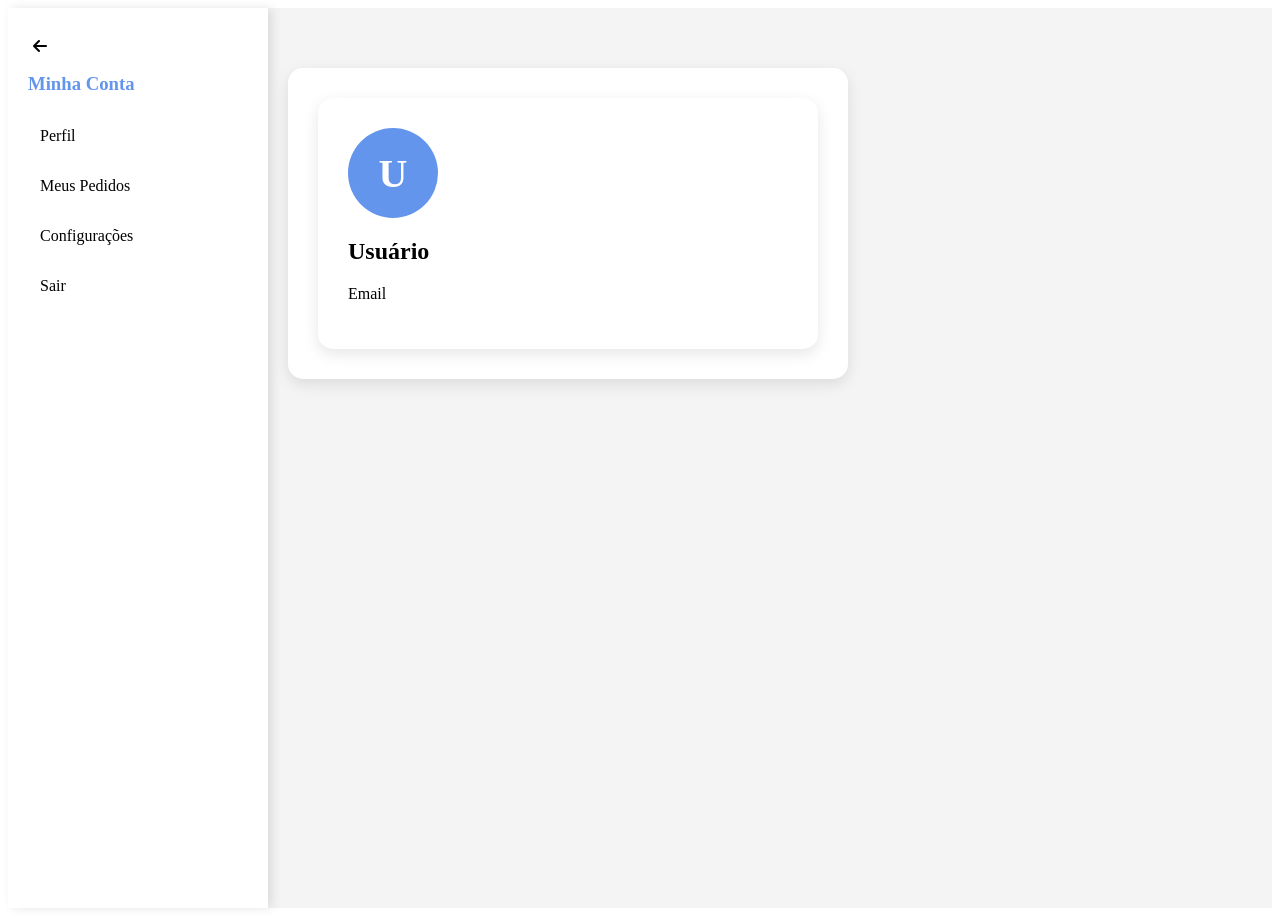
==== usuario.html @ 16277698 "Create usuario.html for user account page" ====
<!doctype html>
<html lang="pt-br">
  <head>
    <meta charset="UTF-8" />
    <meta name="viewport" content="width=device-width, initial-scale=1.0" />
    <title>Minha Conta</title>
    <link rel="stylesheet" href="./css/usuario.css" />
    <link rel="stylesheet" href="https://cdnjs.cloudflare.com/ajax/libs/font-awesome/6.5.1/css/all.min.css"/>
  </head>

  <body>
    <div class="user-page">
      <div class="sidebar">
        <button class="btn-voltar" onclick="voltarIndex()">
          <i class="fa fa-arrow-left"></i>
        </button>
        <h3>Minha Conta</h3>
        <div onclick="mostrarPerfil()">Perfil</div>
        <div onclick="mostrarPedidos()">Meus Pedidos</div>
        <div onclick="mostrarConfig()">Configurações</div>
        <div onclick="sair()">Sair</div>
      </div>

        <div class="profile-fixed">
          <div id="userContent" class="profile-box"></div>
        </div>
      </div>
    </div>

    <script src="./js/usuario.js"></script>
  </body>
</html>
---- css/usuario.css ----
.user-page {
  min-height: 100vh;
  background: #f4f4f4;
  display: flex;
}

.sidebar {
  width: 220px;
  background: white;
  padding: 30px 20px;
  box-shadow: 4px 0 10px rgba(0, 0, 0, 0.1);
}

.sidebar h3 {
  margin-bottom: 20px;
  color: #6495ed;
}

.sidebar div {
  padding: 12px;
  margin-bottom: 8px;
  border-radius: 8px;
  cursor: pointer;
  transition: 0.2s;
}

.sidebar div:hover {
  background: #f4f4f4;
}

.user-page {
  display: flex;
  min-height: 100vh;
  background: #f4f4f4;
}

.user-content {
  flex: 1;
  padding: 60px;
}

.profile-box {
  background: white;
  padding: 30px;
  border-radius: 15px;
  max-width: 500px;
  box-shadow: 0 5px 15px rgba(0, 0, 0, 0.1);
}

.profile-fixed {
  width: 600px;
  padding: 60px 20px;
}

.big-avatar {
  width: 90px;
  height: 90px;
  border-radius: 50%;
  background: #6495ed;
  color: white;
  display: flex;
  align-items: center;
  justify-content: center;
  font-size: 40px;
  font-weight: bold;
  margin-bottom: 20px;
}

.skeleton {
  background: linear-gradient(90deg, #eee, #ddd, #eee);
  background-size: 200%;
  height: 20px;
  margin-bottom: 10px;
  border-radius: 8px;
  animation: shimmer 1.2s infinite;
}

@keyframes shimmer {
  0% {
    background-position: -200px;
  }
  100% {
    background-position: 200px;
  }
}

.btn-voltar {
  color: black;
  border: none;
  background-color: transparent;
  padding: 0 5px;
  font-weight: bold;
  cursor: pointer;
  display: flex;
  align-items: center;
  justify-content: center;
  gap: 8px;
  font-size: 16px;
}
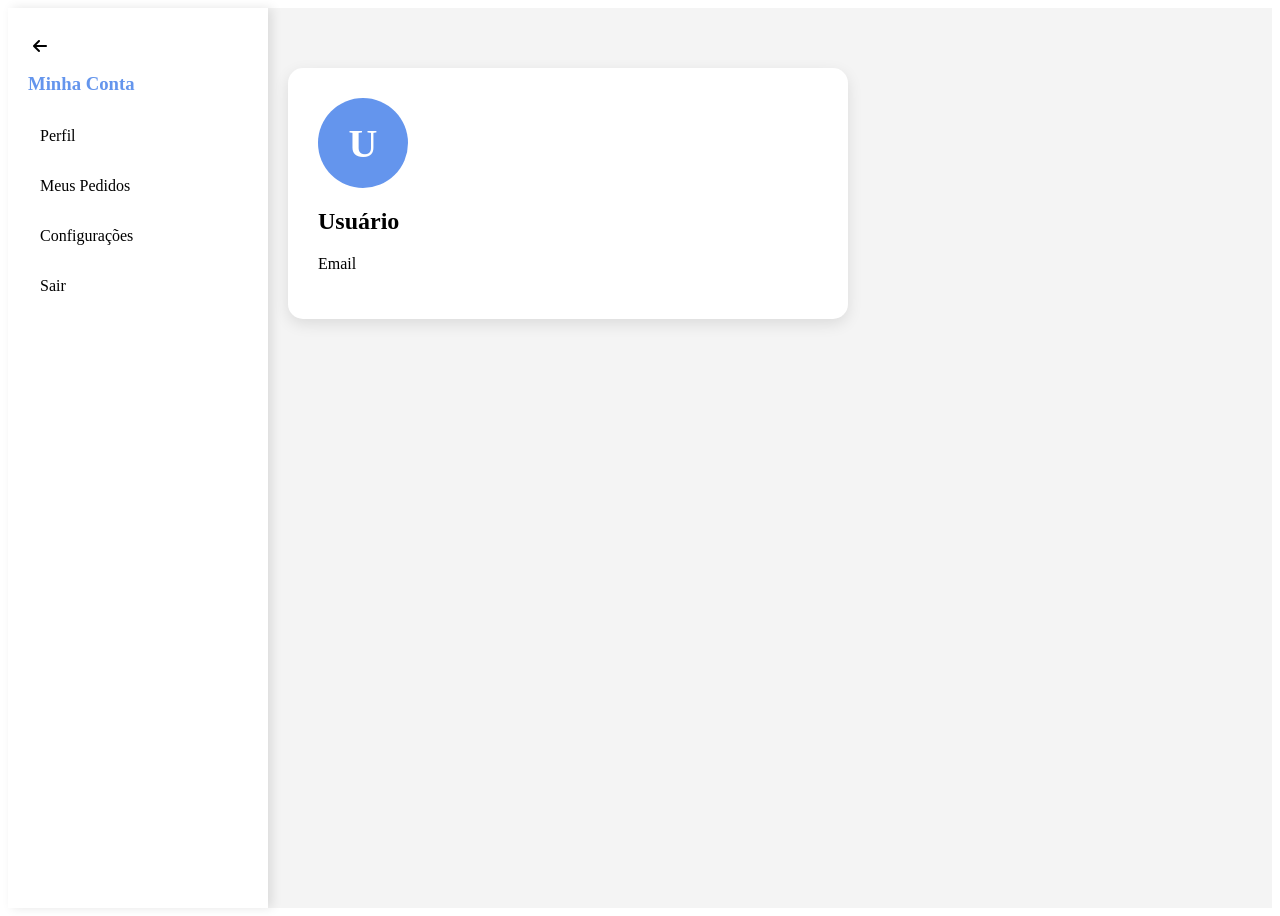
==== commit 1a000070: "Add pedido template to usuario.html" ====
--- a/usuario.html
+++ b/usuario.html
@@ -22,11 +22,48 @@
       </div>
 
         <div class="profile-fixed">
-          <div id="userContent" class="profile-box"></div>
+          <div id="perfilBox" class="profile-box"></div>
+          <div id="pedidosBox" class="profile-box" style="display:none;"></div>
         </div>
       </div>
     </div>
 
+    <template id="pedidoTemplate">
+      <div class="pedido-card">
+        <div class="pedido-header">
+          <div>
+            <span class="pedido-id"></span>
+            <span class="pedido-data"></span>
+          </div>
+          <div class="pedido-right">
+            <span class="pedido-status"></span>
+            <span class="pedido-total"></span>
+            <span class="pedido-toggle">
+              <i class="fa-solid fa-chevron-down"></i>
+            </span>
+          </div>
+        </div>
+          <div class="pedido-progress">
+            <div class="step step-processando">
+              <div class="dot"></div>
+              <span>Processando</span>
+            </div>
+            <div class="line"></div>
+            <div class="step step-enviado">
+              <div class="dot"></div>
+              <span>Enviado</span>
+            </div>
+            <div class="line"></div>
+            <div class="step step-entregue">
+              <div class="dot"></div>
+              <span>Entregue</span>
+            </div>
+          </div>
+        <div class="pedido-produtos">
+        </div>
+      </div>
+    </template>
+
     <script src="./js/usuario.js"></script>
   </body>
 </html>
--- a/css/usuario.css
+++ b/css/usuario.css
@@ -97,3 +97,78 @@
   gap: 8px;
   font-size: 16px;
 }
+
+.pedido-card{
+  background:white;
+  border-radius:12px;
+  padding:15px;
+  margin-bottom:12px;
+  box-shadow:0 4px 12px rgba(0,0,0,0.08);
+  cursor:pointer;
+}
+
+.pedido-header{
+  display:flex;
+  justify-content:space-between;
+  align-items:center;
+}
+
+.pedido-produtos{
+  max-height:0;
+  overflow:hidden;
+  transition:all .35s ease;
+  margin-top:10px;
+}
+
+.pedido-card.open .pedido-produtos{
+  max-height:500px;
+}
+
+.produto-linha{
+  display:flex;
+  justify-content:space-between;
+  padding:6px 0;
+  border-bottom:1px solid #eee;
+}
+
+.pedido-progress{
+  display:flex;
+  align-items:center;
+  justify-content:space-between;
+  margin-top:12px;
+  margin-bottom:10px;
+}
+
+.step{
+  display:flex;
+  flex-direction:column;
+  align-items:center;
+  font-size:12px;
+  color:#aaa;
+}
+
+.dot{
+  width:14px;
+  height:14px;
+  border-radius:50%;
+  background:#ddd;
+  margin-bottom:4px;
+}
+
+.line{
+  flex:1;
+  height:2px;
+  background:#ddd;
+}
+
+.step.active{
+  color:#ff6600;
+}
+
+.step.active .dot{
+  background:#ff6600;
+}
+
+.line.active{
+  background:#ff6600;
+}
